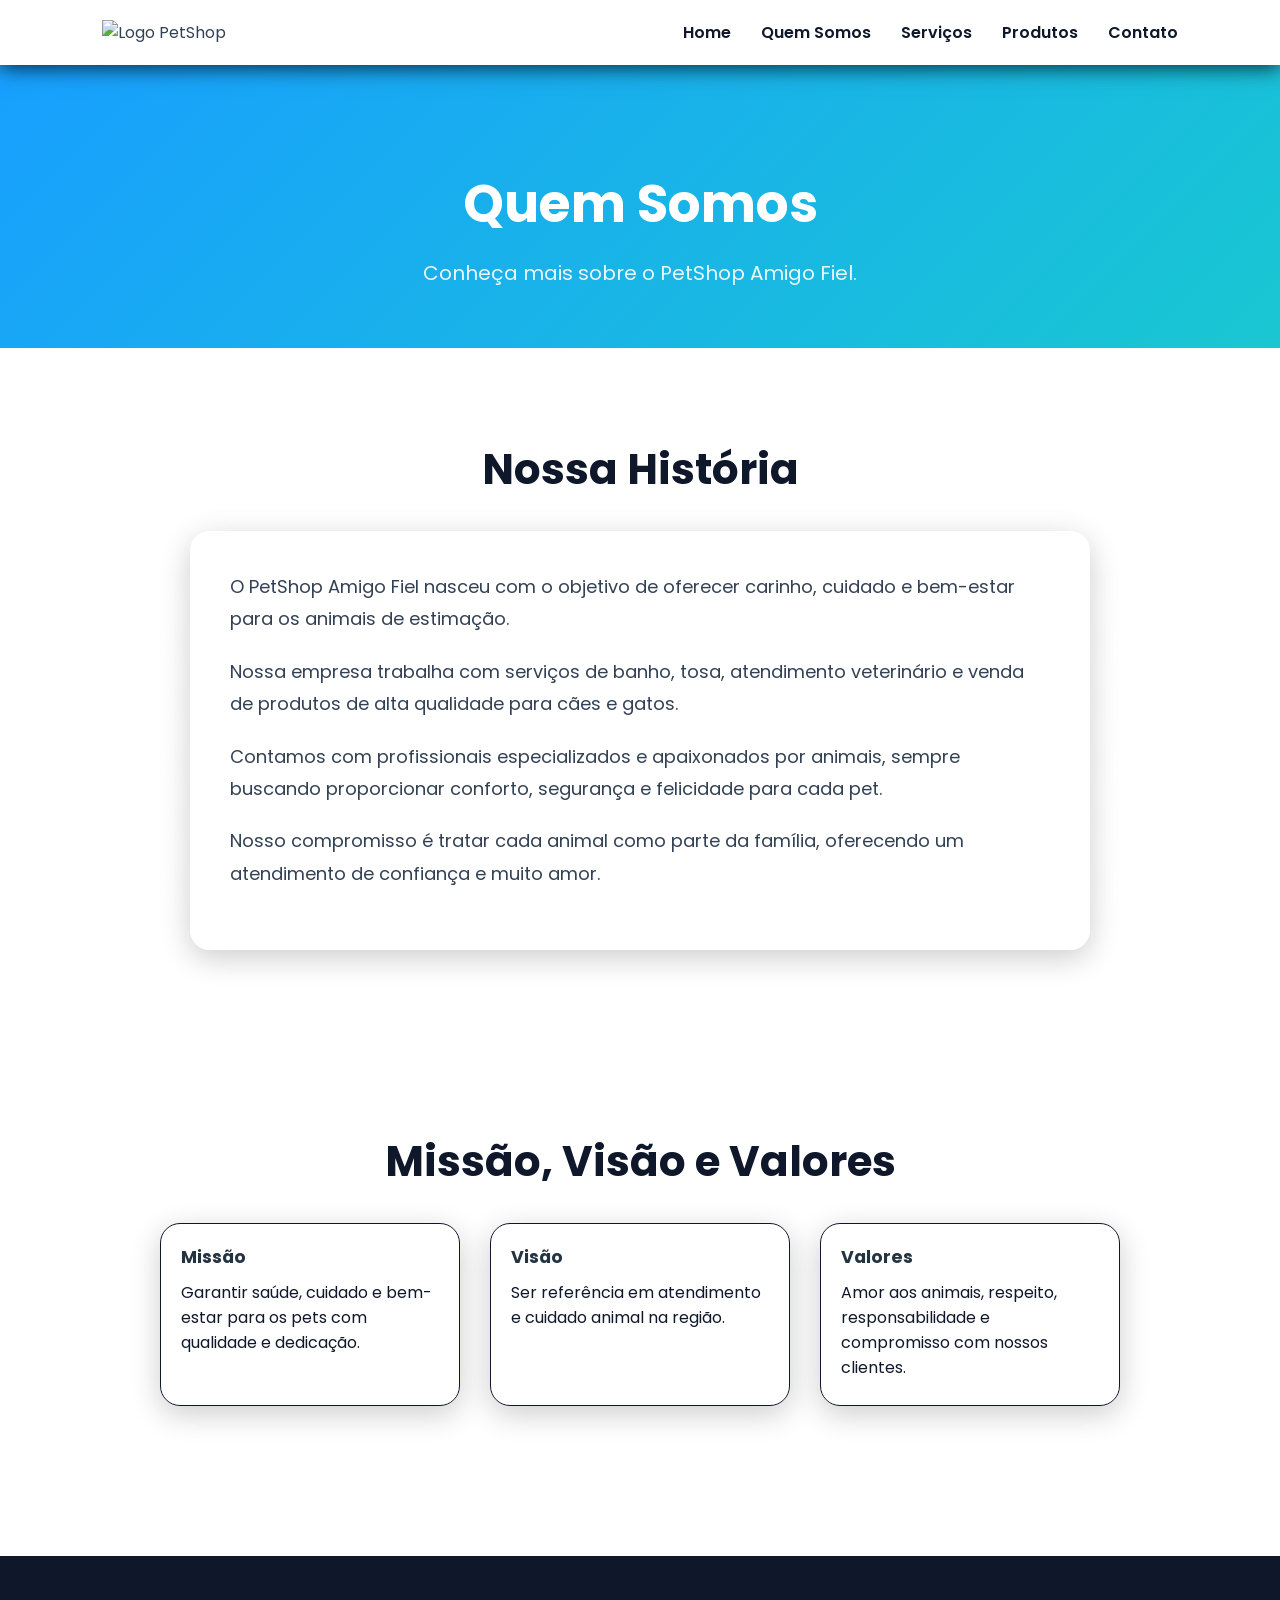
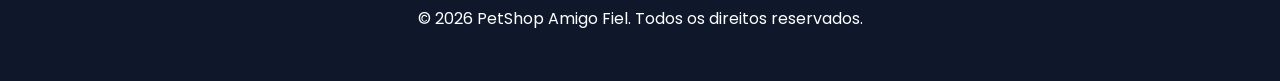
==== sobre.html @ b045ca1c "Site Petshop e Leia-me" ====
<!doctype html>
<html lang="pt-BR">

<head>
    <meta charset="UTF-8" />
    <meta name="viewport" content="width=device-width, initial-scale=1.0" />
    <title>Quem Somos - PetShop Amigo Fiel</title>

    <link rel="preconnect" href="https://fonts.googleapis.com" />
    <link rel="preconnect" href="https://fonts.gstatic.com" crossorigin />

    <link href="https://fonts.googleapis.com/css2?family=Poppins:wght@300;400;600;700&display=swap" rel="stylesheet" />

    <link rel="stylesheet" href="css/style.css" />
</head>

<body>

    <!-- HEADER -->
    <header>
        <div class="logo">
            <img src="img/logo-transparente.png" alt="Logo PetShop" width="100">
        </div>

        <nav>
            <a href="index.html">Home</a>
            <a href="quem-somos.html">Quem Somos</a>
            <a href="index.html#servicos">Serviços</a>
            <a href="index.html#produtos">Produtos</a>
            <a href="index.html#contato">Contato</a>
        </nav>
    </header>

    <!-- BANNER -->
    <section class="topo-sobre">
        <h1>Quem Somos</h1>
        <p>Conheça mais sobre o PetShop Amigo Fiel.</p>
    </section>

    <!-- SOBRE -->
    <section class="container">
        <h2>Nossa História</h2>

        <div class="sobre-box">
            <p>
                O PetShop Amigo Fiel nasceu com o objetivo de oferecer carinho,
                cuidado e bem-estar para os animais de estimação.
            </p>

            <p>
                Nossa empresa trabalha com serviços de banho, tosa,
                atendimento veterinário e venda de produtos de alta qualidade
                para cães e gatos.
            </p>

            <p>
                Contamos com profissionais especializados e apaixonados
                por animais, sempre buscando proporcionar conforto,
                segurança e felicidade para cada pet.
            </p>

            <p>
                Nosso compromisso é tratar cada animal como parte da família,
                oferecendo um atendimento de confiança e muito amor.
            </p>
        </div>
    </section>

    <!-- MISSÃO -->
    <section class="container">
        <h2>Missão, Visão e Valores</h2>

        <div class="cards">

            <div class="card">
                <h3>Missão</h3>
                <p>
                    Garantir saúde, cuidado e bem-estar para os pets com qualidade
                    e dedicação.
                </p>
            </div>

            <div class="card">
                <h3>Visão</h3>
                <p>
                    Ser referência em atendimento e cuidado animal na região.
                </p>
            </div>

            <div class="card">
                <h3>Valores</h3>
                <p>
                    Amor aos animais, respeito, responsabilidade e compromisso
                    com nossos clientes.
                </p>
            </div>

        </div>
    </section>

    <!-- FOOTER -->
    <footer>
        <p>&copy; 2026 PetShop Amigo Fiel. Todos os direitos reservados.</p>
    </footer>

</body>

</html>
---- css/style.css ----
:root {
  --primaria: #243342;
  --secundaria: #1264f2;
  --escuro: #0f172a;
  --claro: #ffffff;
  --texto: #334155;
  --sombra: 0 8px 30px rgba(0, 0, 0, 0.2);
  --radius: 20px;
}

* {
  margin: 0;
  padding: 0;
  box-sizing: border-box;
  font-family: "Poppins", sans-serif;
}

html {
  scroll-behavior: smooth;
}

body {
  color: var(--texto);
  background:
    linear-gradient(rgba(255, 255, 255, 0.85), rgba(255, 255, 255, 0.91)),
    url("../img/fundo.png");

  background-attachment: fixed;
  background-size: 500px;
}

/* HEADER */
header {
  position: sticky;
  top: 0;
  z-index: 9999;
  display: flex;
  justify-content: space-between;
  align-items: center;
  padding: 20px 8%;
  background: rgba(255, 255, 255, 0.75);
  backdrop-filter: blur(20px);
  -webkit-backdrop-filter: blur(20px);
  box-shadow: 0 2px 20px rgba(0, 0, 0, 0.8);
}
.logo {
}

nav {
  display: flex;
  gap: 30px;
}

nav a {
  text-decoration: none;
  color: var(--escuro);
  font-weight: 600;
  transition: 0.3s;
}

nav a:hover {
  color: var(--secundaria);
}

#menu-btn {
  display: none;
  font-size: 34px;
  border: none;
  background: none;
  cursor: pointer;
  color: var(--primaria);
}

/* HERO */
.hero {
  min-height: 80dvh;
  background:
    linear-gradient(rgba(0, 0, 0, 0.45), rgba(0, 0, 0, 0.45)),
    url("../img/banner.png");
  background-size: cover;
  background-position: center;
  display: flex;
  align-items: center;
  justify-content: center;
  padding: 40px;
  color: var(--claro);
}

.hero-content {
  max-width: 800px;
  text-align: center;
}
.hero-content h1 {
  font-size: 64px;
  margin-bottom: 20px;
  line-height: 1.1;
}
.hero-content p {
  font-size: 24px;
  margin-bottom: 30px;
}
.btn {
  display: inline-block;
  background: var(--secundaria);
  padding: 18px 35px;
  border-radius: 50px;
  text-decoration: none;
  color: var(--claro);
  font-weight: 600;
  transition: 0.3s;
  box-shadow: var(--sombra);
}
.btn:hover {
  transform: scale(1.1);
}

/* CONTAINER */
.container {
  padding: 90px 8%;
}
.container h2 {
  text-align: center;
  font-size: 42px;
  margin-bottom: 30px;
  color: var(--escuro);
}

/* CARDS */
.cards {
  display: flex;
  justify-content: center;
  flex-wrap: wrap;
  gap: 30px;
}

.card {
  width: 300px;
  background: rgba(255, 255, 255, 0.8);
  border-radius: var(--radius);
  box-shadow: var(--sombra);
  overflow: hidden;
  backdrop-filter: blur(20px);
  -webkit-backdrop-filter: blur(20px);
  transform: 0.4s;
  border: 0.5px solid var(--escuro);
}
.card:hover {
  transform: translateY(-12px);
}
.card img {
  width: 100%;
  height: 250px;
  object-fit: cover;
}
.card h3 {
  padding: 20px 20px 10px;
  color: var(--primaria);
  font-size: 1.1rem;
}
.card p {
  padding: 0 20px 25px;
  color: var(--escuro);
}

/* GALERIA */
.galeria {
  display: flex;
  justify-content: space-between;
  flex-wrap: wrap;
  gap: 16px;
}

.galeria img {
  height: 235px;
  object-fit: cover;
  border-radius: var(--radius);
  box-shadow: var(--sombra);
  transition: 0.4s;
}
.galeria img:hover {
  transform: scale(1.05);
}
/* FORM */
form {
  max-width: 700px;
  margin: auto;
  background: var(--claro);
  padding: 40px;
  border-radius: 25px;
  box-shadow: var(--sombra);
  display: flex;
  flex-direction: column;
  gap: 20px;
}

input,
textarea {
  padding: 18px;
  border: 2px solid #e2e8f0;
  border-radius: 12px;
  font-size: 16px;
}

input:focus,
textarea:focus {
  outline: none;
  border-color: var(--primaria);
}

button {
  padding: 18px;
  background: var(--primaria);
  color: var(--claro);
  border: none;
  border-radius: 12px;
  font-size: 18px;
  font-weight: 600;
  cursor: pointer;
  transition: 0.4s;
}

button:hover {
  background: #1264f2;
}
/* RODAPE */
footer {
  background: var(--escuro);
  color: var(--claro);
  text-align: center;
  padding: 50px 20px;
  margin-top: 60px;
}

/* MAPA */
iframe {
  width: 100%;
  height: 450px;
  border: none;
  border-radius: 25px;
  box-shadow: var(--sombra);
}

/* RESPONSIVIDADE - MOBILE */
@media (max-width: 768px) {
  #menu-btn {
    display: block;
  }

  nav {
    display: none;
    position: absolute;
    top: 85px;
    right: 20px;
    flex-direction: column;
    background: var(--claro);
    padding: 25px;
    border-radius: 20px;
    box-shadow: var(--sombra);
  }
  nav.ativo {
    display: flex;
  }
  .hero h1 {
    font-size: 38px;
  }
  .hero p {
    font-size: 18px;
  }
  h2 {
    font-size: 24px;
  }
  .galeria {
    grid-template-columns: 1fr;
    justify-content: center;
  }
}
/* RESPONSIVIDADE - TABLET */
@media (min-width: 768px) and (max-width: 1200px) {
}

footer a {
  color: var(--claro);
  text-decoration: none;
  font-weight: 600;
  transition: 0.3s;
}

footer a:hover {
  color: var(--secundaria);
}

/* PRODUTOS */
.preco {
  display: block;
  padding: 0 20px;
  margin-bottom: 20px;

  color: var(--secundaria);

  font-size: 22px;
  font-weight: 700;
}

.card button {
  margin: 0 20px 20px;
}

.sobre-box {
  max-width: 900px;
  margin: auto;
  background: rgba(255, 255, 255, 0.85);
  padding: 40px;
  border-radius: 20px;
  box-shadow: var(--sombra);
  line-height: 1.8;
  font-size: 18px;
}

.sobre-box p {
  margin-bottom: 20px;
}

.topo-sobre {
  padding: 100px 20px 60px;
  text-align: center;
  background: linear-gradient(135deg, #189fff, #19c7d1);
  color: white;
}

.topo-sobre h1 {
  font-size: 52px;
  margin-bottom: 15px;
}

.topo-sobre p {
  font-size: 20px;
  opacity: 0.9;
}
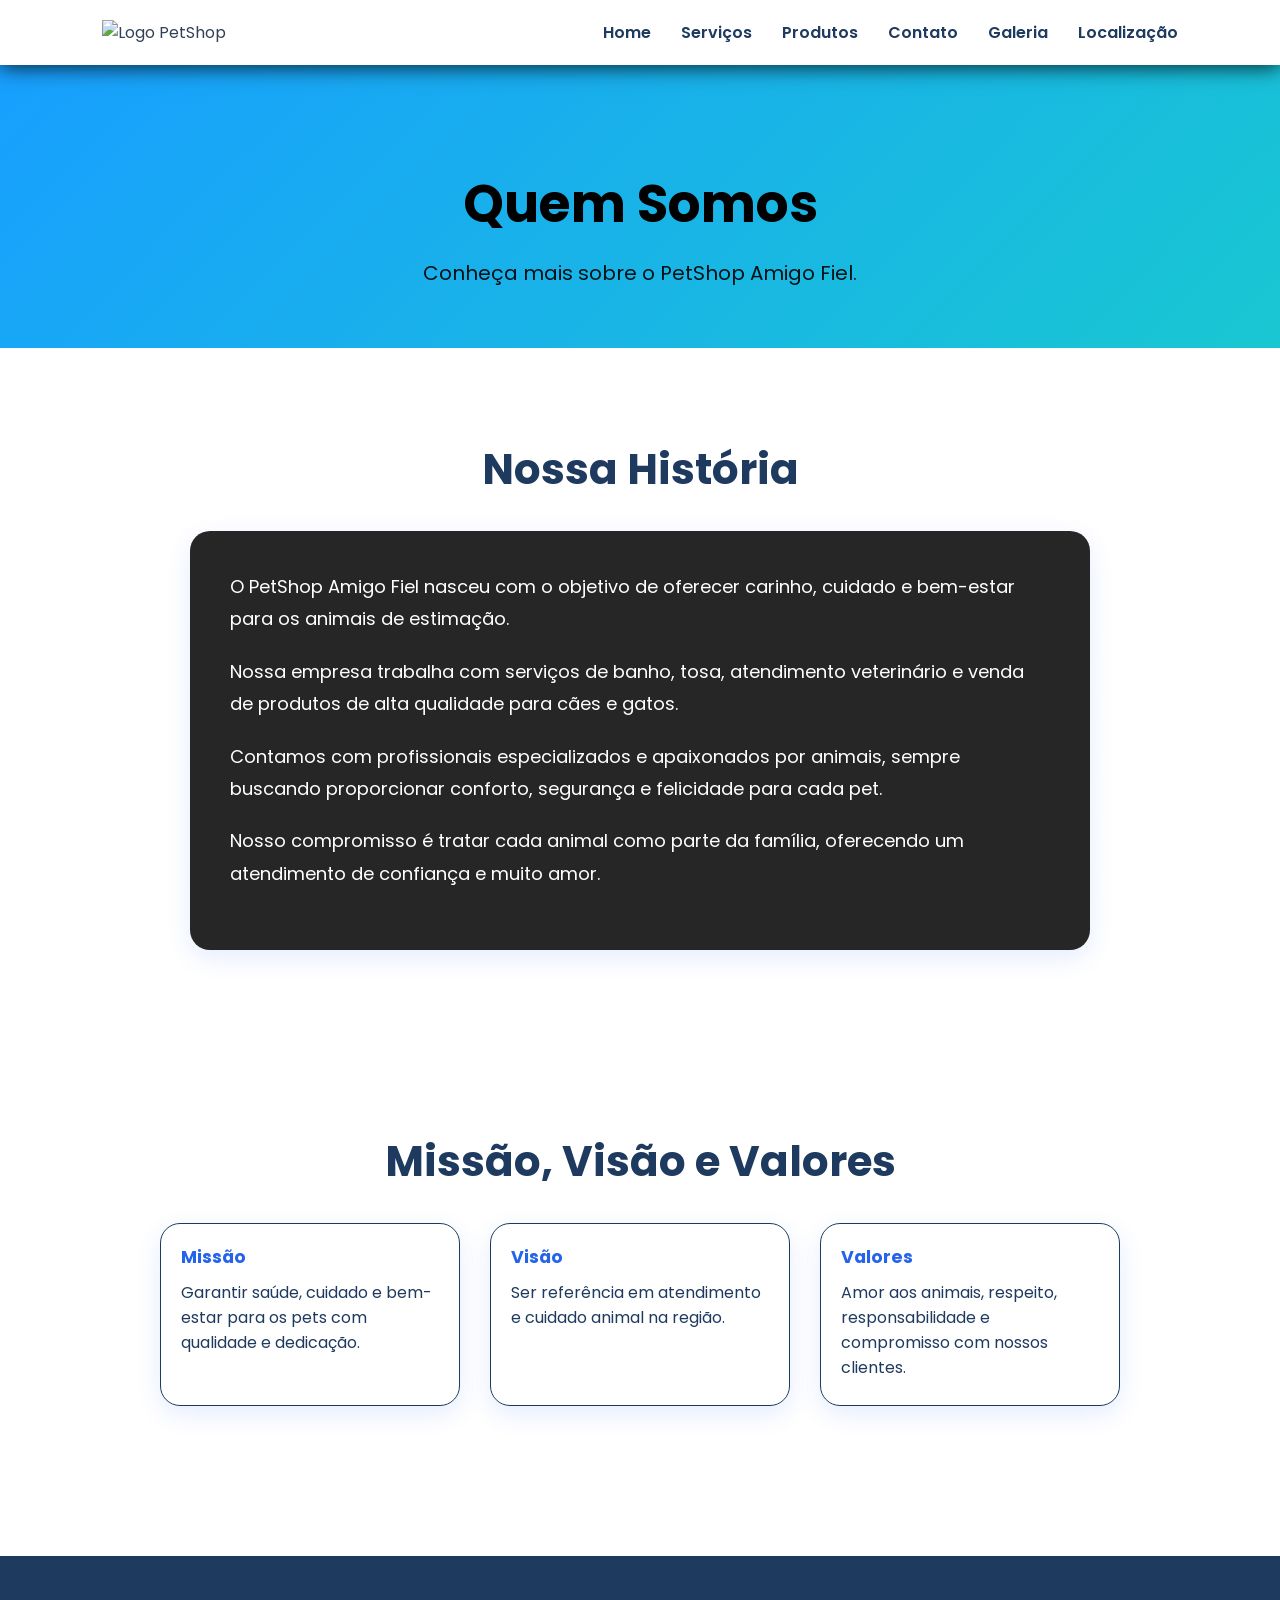
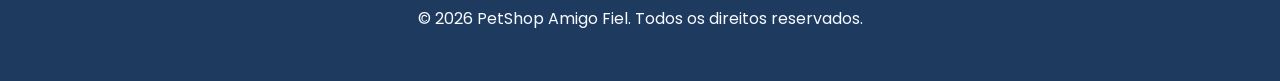
==== commit f2b7ff51: "Site Petshop" ====
--- a/sobre.html
+++ b/sobre.html
@@ -24,10 +24,12 @@
 
         <nav>
             <a href="index.html">Home</a>
-            <a href="quem-somos.html">Quem Somos</a>
             <a href="index.html#servicos">Serviços</a>
             <a href="index.html#produtos">Produtos</a>
             <a href="index.html#contato">Contato</a>
+            <a href="index.html#galeria">Galeria</a>
+            <a href="index.html#localizacao">Localização</a>
+
         </nav>
     </header>
 
@@ -102,7 +104,7 @@
     <footer>
         <p>&copy; 2026 PetShop Amigo Fiel. Todos os direitos reservados.</p>
     </footer>
-
+    <script src="js/script.js"></script>
 </body>
 
 </html>
--- a/css/style.css
+++ b/css/style.css
@@ -1,11 +1,26 @@
 :root {
-  --primaria: #243342;
-  --secundaria: #1264f2;
-  --escuro: #0f172a;
-  --claro: #ffffff;
-  --texto: #334155;
-  --sombra: 0 8px 30px rgba(0, 0, 0, 0.2);
-  --radius: 20px;
+  /* Modo Claro */
+--primaria: #2563eb;
+--secundaria: #f97316;
+--escuro: #1e3a5f;
+--claro: #f8fbff;
+--texto: #334155;
+--sombra: 0 8px 25px rgba(37, 99, 235, 0.12);
+--radius: 20px;
+}
+
+@media (prefers-color-scheme: dark) {
+  :root {
+    /* Modo Dark */
+/* Modo Dark */
+--primaria: #1d4ed8;
+--secundaria: #fb923c;
+--escuro: #0f172a;
+--claro: #1e293b;
+--texto: #e2e8f0;
+--sombra: 0 8px 25px rgba(0, 0, 0, 0.4);
+--radius: 20px;
+  }
 }
 
 * {
@@ -220,7 +235,7 @@
 }
 
 button:hover {
-  background: #1264f2;
+  background: #faaf00;
 }
 /* RODAPE */
 footer {
@@ -308,12 +323,13 @@
 .sobre-box {
   max-width: 900px;
   margin: auto;
-  background: rgba(255, 255, 255, 0.85);
+  background: rgba(0, 0, 0, 0.85);
   padding: 40px;
   border-radius: 20px;
   box-shadow: var(--sombra);
   line-height: 1.8;
   font-size: 18px;
+  color: white;
 }
 
 .sobre-box p {
@@ -324,7 +340,7 @@
   padding: 100px 20px 60px;
   text-align: center;
   background: linear-gradient(135deg, #189fff, #19c7d1);
-  color: white;
+  color: rgb(0, 0, 0);
 }
 
 .topo-sobre h1 {
@@ -335,4 +351,4 @@
 .topo-sobre p {
   font-size: 20px;
   opacity: 0.9;
-}+}
